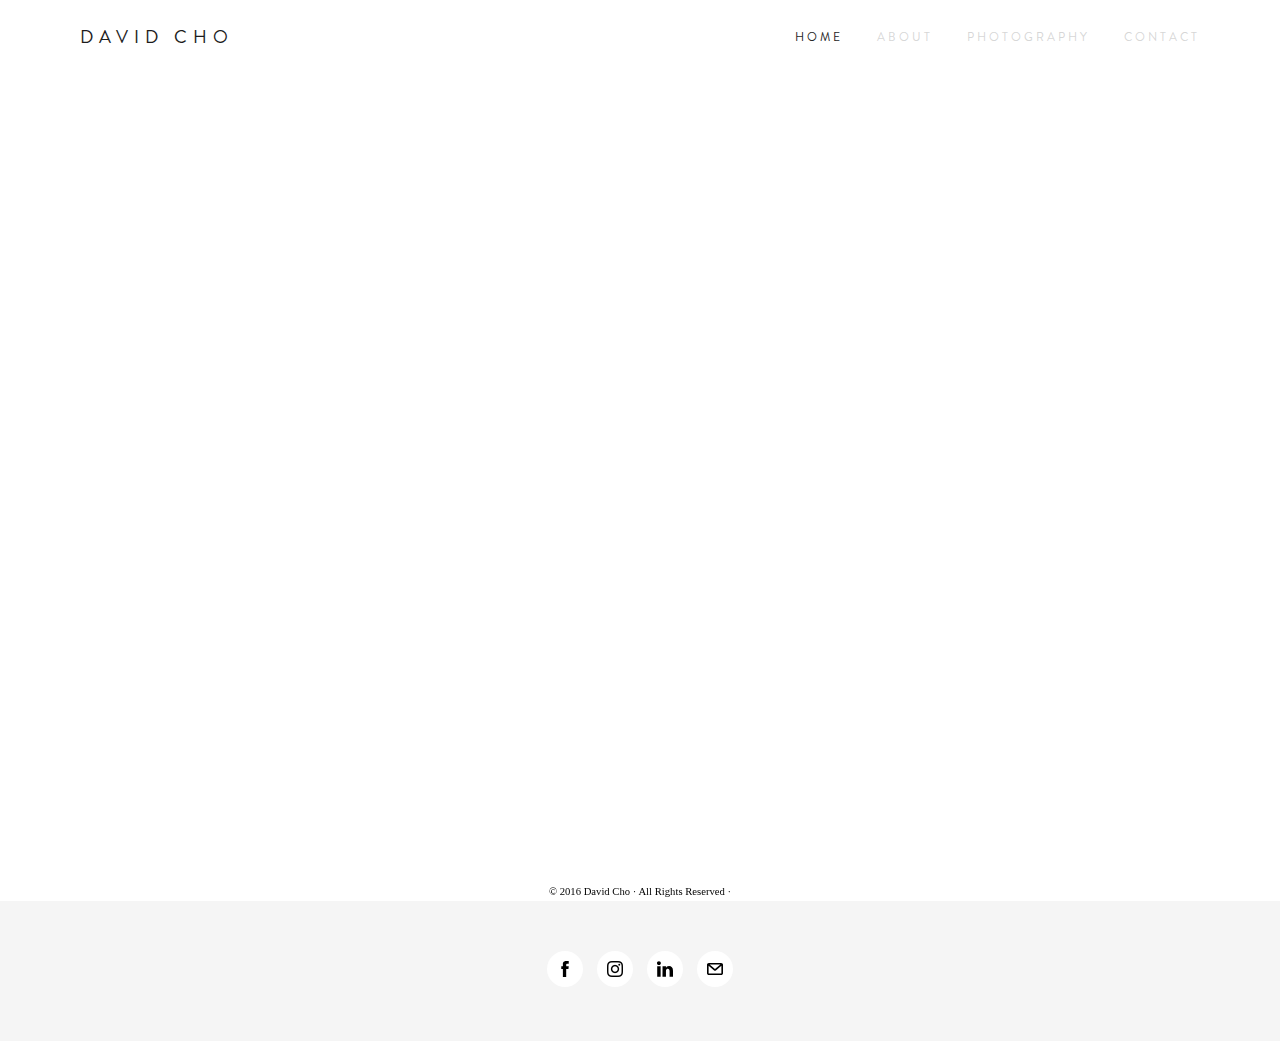
==== index.html @ be9bb93d "Use / everywhere for home" ====
<!DOCTYPE html>
<html>
<head>
    <title>DAVID CHO</title>
    <meta name="viewport" content="width=device-width,initial-scale=1">
    <link href='css/nav.css' rel='stylesheet' type='text/css' media="screen">
    <link href='css/footer.css' rel='stylesheet' type='text/css' media="screen">
    <link href='css/base.css' rel='stylesheet' type='text/css' media="screen">
    <link href='css/home.css' rel='stylesheet' type='text/css' media="screen">

    <link rel="icon" href="images/favicon.ico">
    <script type="text/javascript" src="js/jquery-3.1.1.min.js"></script>
</head>
<body class="has-nav" style="margin: 0">
    <!-- MOBILE NAVIGATION -->
    <div id="mobileNav">
        <nav class="main-nav">
            <div class="nav-wrapper">
                <ul class="cf">
                    <li class="index-collection active-link folder">
                        <a href="/"><span>Home</span></a>
                    </li>
                    <li class="index-collection folder">
                        <a href="about.html"><span>About</span></a>
                    </li>
                    <li class="mobile-folders-collection folder">
                        <!--FOLDER-->
                        <div class="folder-parent">
                            <a aria-haspopup="true"><span>Photography</span></a>
                            <div class="folder-child-wrapper">
                                <ul class="folder-child">
                                    <li class="">
                                        <a href="/portrait-intro/">
                                        <span>Portrait</span>
                                        </a>
                                    </li>
                                    <li class="">
                                        <a href="/landscape-1/">
                                        <span>Landscape</span>
                                        </a>
                                    </li>
                                </ul>
                            </div>
                        </div>
                    </li>
                    <li class="page-collection">
                        <a href="/contact/"><span>Contact</span></a>
                    </li>
                </ul>
            </div>
        </nav>
    </div>

    <!-- SITE WRAPPER -->
    <div class="site-wrapper" id="site-wrapper">
        <div class="site-inner-wrapper">
            <!-- HEADER -->
            <header id="header" class="sqs-announcement-bar-dropzone">
                <div class="title-nav-wrapper">
                    <h1 class="site-title">
                        <a href="/" id="top">
                            DAVID CHO
                        </a>
                    </h1>
                    <a class="icon-menu" id="mobileMenu"></a>
                    <!--DESKTOP NAVIGATION-->
                    <div id="desktopNav">
                        <nav class="main-nav">
                            <div class="nav-wrapper">
                                <ul class="cf">
                                    <li class="index-collection active-link folder">
                                        <a href="/"><span>Home</span></a>
                                    </li>
                                    <li class="index-collection folder">
                                        <a href="about.html"><span>About</span></a>
                                    </li>
                                    <li class="desktop-folders-collection folder">
                                        <!--FOLDER-->
                                        <div class="folder-parent">
                                            <a aria-haspopup="true"><span>Photography</span></a>
                                            <div class="folder-child-wrapper">
                                                <ul class="folder-child">
                                                    <li class="">
                                                        <a href="/portrait-intro/">
                                                        <span>Portrait</span>
                                                        </a>
                                                    </li>
                                                    <li class="">
                                                        <a href="/landscape-1/">
                                                        <span>Landscape</span>
                                                        </a>
                                                    </li>
                                                </ul>
                                            </div>
                                        </div>
                                    </li>
                                    <li class="page-collection">
                                        <a href="/contact/"><span>Contact</span></a>
                                    </li>
                                </ul>
                            </div>
                        </nav>
                    </div>
                </div>
            </header>
            <!-- CONTENT INJECTION HERE -->
            <section>
                <div class="fluid-image-resize" style="background-image: url('images/home.png')"></div>
            </section>
            <!-- FOOTER HERE -->
            <footer id="footer">
                <div class="footer-wrapper">
                    <div class="nav-div">
                        <nav class="icon-list">
                            <a href="https://facebook.com/itzdcho" target="_blank" class="icon-wrapper">
                                <img src="images/logos/facebook.svg" />
                            </a>
                            <a href="http://instagram.com/dcho.i.am" target="_blank" class="icon-wrapper">
                                <img src="images/logos/instagram.png" />
                            </a>
                            <a href="https://www.linkedin.com/in/davidvcho" target="_blank" class="icon-wrapper">
                                <img src="images/logos/linkedin.svg" />
                            </a>
                            <a href="mailto:davidcho420@gmail.com" target="_blank" class="icon-wrapper">
                                <img src="images/logos/mail.svg" />
                            </a>
                        </nav>
                    </div>
                </div>
            </footer>
            <div class="copyright">
                © 2016 David Cho · All Rights Reserved ·
            </div>
        </div>
    </div> 
    <script src="js/main.js"></script>
</body>
</html>
---- css/nav.css ----
@font-face {
    font-family: 'brandon';
    src: url('../fonts/Brandon_reg.otf');
}

@font-face {
    font-family: 'squarespace-ui-font';
    src: url('../fonts/squarespace-ui-font.ttf');
}

/* Header */

#header {
    background-color: #fff;
    position: relative;
    width: 100%;
    z-index: 8001;
}

#header .site-title {
    color: #1c1c1c;
    display: table-cell;
    font-family: 'brandon';
    font-size: 18px;
    font-style: normal;
    font-weight: 400;
    letter-spacing: 6px;
    line-height: 1em;
    margin: 0;
    padding: 0;
    position: relative;
    text-decoration: none;
    text-transform: uppercase;
    vertical-align: middle;
    width: 30%;
    z-index: 8002;
}

#header .site-title a {
    color: #1c1c1c;
    cursor: auto;
    text-decoration: none;
}

/* Desktop Nav */

#desktopNav {
    display: table-cell;
    text-align: right;
    vertical-align: middle;
    width: 70%;
}

#desktopNav .folder {
    box-sizing: border-box;
    cursor: pointer;
    position: relative;
}

#desktopNav .folder .folder-child-wrapper {
    background-color: #fff;
    left: 50%;
    margin-left: -100px;
    margin-top: -5px;
    position: absolute;
    z-index: 11;
}

#desktopNav .folder .folder-child-wrapper ul.folder-child {
    border-style: solid;
    border-width: 1px;
    box-sizing: border-box;
    color: #f5f5f5;
    display: none;
    font-size: 1em;
    margin: 0;
    padding: 0;
    position: relative;
    width: 200px;
}

#desktopNav .folder .folder-child-wrapper ul.folder-child li {
    border-width: 0 0 1px;
    display: inline-block;
    text-align: center;
    width: 100%;
    margin: 0;
    padding: 0;
    border-width: 0 0 1px;
    border-style: solid;
}

#desktopNav .folder .folder-child-wrapper ul.folder-child li a {
    display: inline-block;
    padding: 12px;
}

#desktopNav .folder:hover ul.folder-child {
    display: block;
}

#desktopNav .folder:hover .folder-child-wrapper {
    padding-top: 30px;
}

#desktopNav .folder:hover ul.folder-child:before {
    content: '';
    display: block;
    width: 0;
    height: 0;
    border-width: 0 0 10px;
    border-style: solid;
    border-right: solid 10px transparent !important;
    border-left: solid 10px transparent !important;
    position: absolute;
    top: -10px;
    left: 50%;
    margin-left: -10px;
}

/* Mobile Nav */

#mobileNav, #mobileMenu {
    display: none;
    visibility: hidden;
}

/* Main Nav */

.main-nav a, .main-nav a:visited {
    text-decoration: none;
}

.main-nav ul {
    text-align: right;
    line-height: 1em;
    list-style: none;
    margin: 0;
    padding: 0;
    position: relative;
    z-index: 8002;
}

.main-nav ul li {
    margin: 0 0 0 30px;
    display: inline-block;
    position: relative;
    z-index: inherit;
}

.main-nav ul li a span {
    font-family: brandon;
    font-size: 12px;
    font-style: normal;
    font-weight: 400;
    letter-spacing: 3px;
    line-height: 2em;
    text-decoration: none;
    text-transform: uppercase;
}

.main-nav ul li a, #desktopNav .folder-child-wrapper li:not(.active-link) a {
    color: rgba(196,196,196,.7);
}

.main-nav ul li.active-link a, .main-nav ul li.active-link a:visited {
    color: #1c1c1c !important;
}

.main-nav ul li a:hover, .main-nav ul li.active-link a:hover, .icon-menu:hover {
    color: rgba(196,196,196,1.0) !important;
}

.cf:before,  .cf:after {
    content: " ";
    display: table;
}

/* Title */

.title-nav-wrapper {
    box-sizing: border-box;
    display: table;
    margin: 0 auto;
    padding: 25px 80px;
    vertical-align: middle;
    width: 100%;
}

.site-title a:hover {
    color: #606060 !important;
}

/* Icon Menu */

.icon-menu {
    -moz-transition: color .14s ease;
    -o-transition: color .14s ease;
    -webkit-transition: color .14s ease;
    transition: color .14s ease;
}

.icon-menu:before {
    -webkit-font-smoothing: antialiased;
    content: "\e030";
    display: inline-block;
    font-family: 'squarespace-ui-font';
    font-size: 32px;
    font-style: normal;
    font-weight: 400;
    height: 32px;
    line-height: 32px;
    speak: none;
    text-align: center;
    vertical-align: middle;
    width: 32px;
}

@media only screen and (max-width:  768px) {
	#desktopNav {
	    display: none;
	}

	#mobileNav .main-nav .nav-wrapper {
        -moz-transition: none .2s .5s linear;
        -o-transition: none .2s .5s linear;
        -webkit-transition: none .2s .5s linear;
        background-color: #fff;
        bottom: 0;
        opacity: 0;
        overflow: scroll;
        position: fixed;
        right: 0;
        top: 0;
        transition: none .2s .5s linear;
        width: 79%;
    }

    .mobile-nav-open #mobileNav .main-nav .nav-wrapper {
        position: fixed;
        top: 0;
        bottom: 0;
        overflow: scroll;
        opacity: 1;
        -webkit-transition: none .2s linear;
        -moz-transition: none .2s linear;
        -o-transition: none .2s linear;
        transition: none .2s linear;
        z-index: 4;
    }

    .mobile-nav-open .site-wrapper {
        height: 100%;
        overflow: hidden;
        -webkit-transform: translate3d(-79%,0,0);
        -moz-transform: translate3d(-79%,0,0);
        transform: translate3d(-79%,0,0);
    }

    #mobileNav ul {
        font-family: brandon;
        font-size: 15px;
        font-style: normal;
        font-weight: 400;
        letter-spacing: 3px;
        list-style: none;
        margin: 0;
        padding: 0;
        text-decoration: none;
        text-transform: uppercase;
    }

    .mobile-nav-open #mobileNav {
        position: relative;
    }

    #mobileNav ul li {
        border-style: solid;
        border-width: 0 0 1px;
        color: #f5f5f5;
        display: block;
        line-height: 1em;
        margin: 0;
        position: relative;
        text-align: center;
        z-index: 4;
    }

    #mobileNav ul li a, #mobileNav ul li a:visited {
        color: rgba(196,196,196,.7);
        display: block;
        padding: 20px;
    }

    #mobileNav ul li.folder ul {
        display: none;
    }

    #mobileNav ul li.folder ul li {
        border-bottom-width: 0;
    }

    #mobileNav ul li.folder.dropdown-open ul {
        display: block;
    }

    #mobileNav ul li .folder-parent > a:first-child:before {
        content: '+';
        margin-right: .25em;
        font-size: 14.399999999999999px;
        width: 1em;
        display: inline-block;
    }

    #mobileNav ul li .active-link > a, #mobileNav ul li .active-link > a:visited {
        color: #1c1c1c;
    }

    #mobileNav, #mobileMenu {
        display: block;
        position: relative;
        color: rgba(196,196,196,.7);
        visibility: visible;
    }

    #mobileMenu {
        display: table-cell;
        text-align: right;
        width: 20%;
    }

    #header .site-title {
        font-size: 13px;
        width: 80%;
    }

	.title-nav-wrapper {
        padding: 20px!important;
    }
}
---- css/footer.css ----
@font-face {
    font-family: 'brandon';
    src: url('../fonts/Brandon_reg.otf');
}

@font-face {
    font-family: 'squarespace-ui-font';
    src: url('../fonts/squarespace-ui-font.ttf');
}

#footer {
    width: 100%;
    background-color: #f5f5f5;
    position: relative;
    z-index: 200;
}

.footer-wrapper {
    max-width: 960px;
    margin: 0 auto;
    padding: 50px 8%;
    color: #16161d;
}

.nav-div {
    width: 100%;
    margin-left: -17px;
    margin-right: -17px;
    width: auto !important;
    padding-top: 0;
}

.icon-list {
    text-align: center;
}

.icon-wrapper {
    background-color: #fff;
    margin: 0 5px;
    display: inline-block;
    position: relative;
    overflow: hidden;
    cursor: pointer;
    text-decoration: none;
    -webkit-transition: background-color 170ms ease-in-out;
    -moz-transition: background-color 170ms ease-in-out;
    -o-transition: background-color 170ms ease-in-out;
    transition: background-color 170ms ease-in-out;
    z-index: 0;
    border-radius: 50%;
    width: 36px;
    height: 36px;
    opacity: 1;
}

.icon-wrapper.nonhover {
    opacity: 0.3;
}

.icon-wrapper img {
    width: 16px;
    height: 16px;
    margin-top: 10px;
}

/* Copyright */

div.copyright {
    text-align: center;
    position: fixed;
    bottom: 3px;
    z-index: 999;
    width: 100%;
    font-size: 8pt;
}

/* Back to Top Button */

.back-to-top-link {
    z-index: 100;    
    display: block;
    background-color: #fff;
    width: 50px;
    height: 50px;
    -webkit-box-sizing: border-box;
    -moz-box-sizing: border-box;
    box-sizing: border-box;
    -webkit-border-radius: 50%;
    border-radius: 50%;
    position: absolute;
    left: 50%;
    margin-left: -25px;
    top: -25px;
    padding-top: 2px;
}

.back-to-top-link a {
    display: block;
    font-family: "brandon";
    font-weight: 600;
    letter-spacing: 2px;
    font-size: 12px;
    text-transform: uppercase;
    text-align: center;
    line-height: 1;
    color: #363636;
    padding-left: 2px;
    padding-top: 4px;
    text-decoration: none;
}

.back-to-top-link a .arrow {
    display: block;
    text-align: center;
    width: 16px;
    margin: 0 auto 4px;
    font-family: "brandon";
    font-weight: 600;
    letter-spacing: 2px;
    font-size: 12px;
    text-transform: uppercase;
    line-height: 1;
    color: #363636;
    padding-left: 2px;
    padding-top: 4px;
}

.back-to-top-link a .arrow:before {
    width: auto;
    height: auto;
    line-height: 1;
    font-size: 16px;
    text-align: center;
    -webkit-transform: rotate(-90deg);
    -moz-transform: rotate(-90deg);
    -ms-transform: rotate(-90deg);
    -o-transform: rotate(-90deg);
    transform: rotate(-90deg);
    cursor: pointer;
    color: #363636;
    display: block;
    margin-left: -2px;
    font-family: 'squarespace-ui-font';
    font-style: normal;
    speak: none;
    font-weight: normal;
    -webkit-font-smoothing: antialiased;
    content: "\e02d";
    text-align: center;
    display: inline-block;
    vertical-align: middle;
}

@media only screen and (max-width:  768px) {
    .footer-wrapper {
        padding: 25px;
    }
}
---- css/base.css ----
body {
    margin: 0;
    height: 100%;
}

.site-wrapper {
    background-color: #fff;
    overflow: hidden;
}

@media only screen and (max-width:  768px) {
    .site-inner-wrapper {
        position: relative;
    }

    .site-wrapper {
        -moz-transition: all .3s ease;
        -webkit-transition: all .3s ease;
        height: 99%;
        margin: 0 auto;
        padding: 0;
        position: relative;
        transition: all .3s ease;
        z-index: 3;
    }
}
---- css/home.css ----
section {
    margin-bottom: -10px;
    height: calc(100vh - 63px/* - 144px*/);
}

section #main-img {
    width: 100%;
    background-position: center;
    height: auto;
}

.fluid-image-resize {
    max-width: 5992px;
    background-size: cover;
    background-position: center;
    min-height: 625px;
}
.fluid-image-resize:after {
    content: " ";
    display: block; 
    width: 100%; 
    padding-top: 15.918%; /* slope */
    height: 452.786px; /* start height */
}
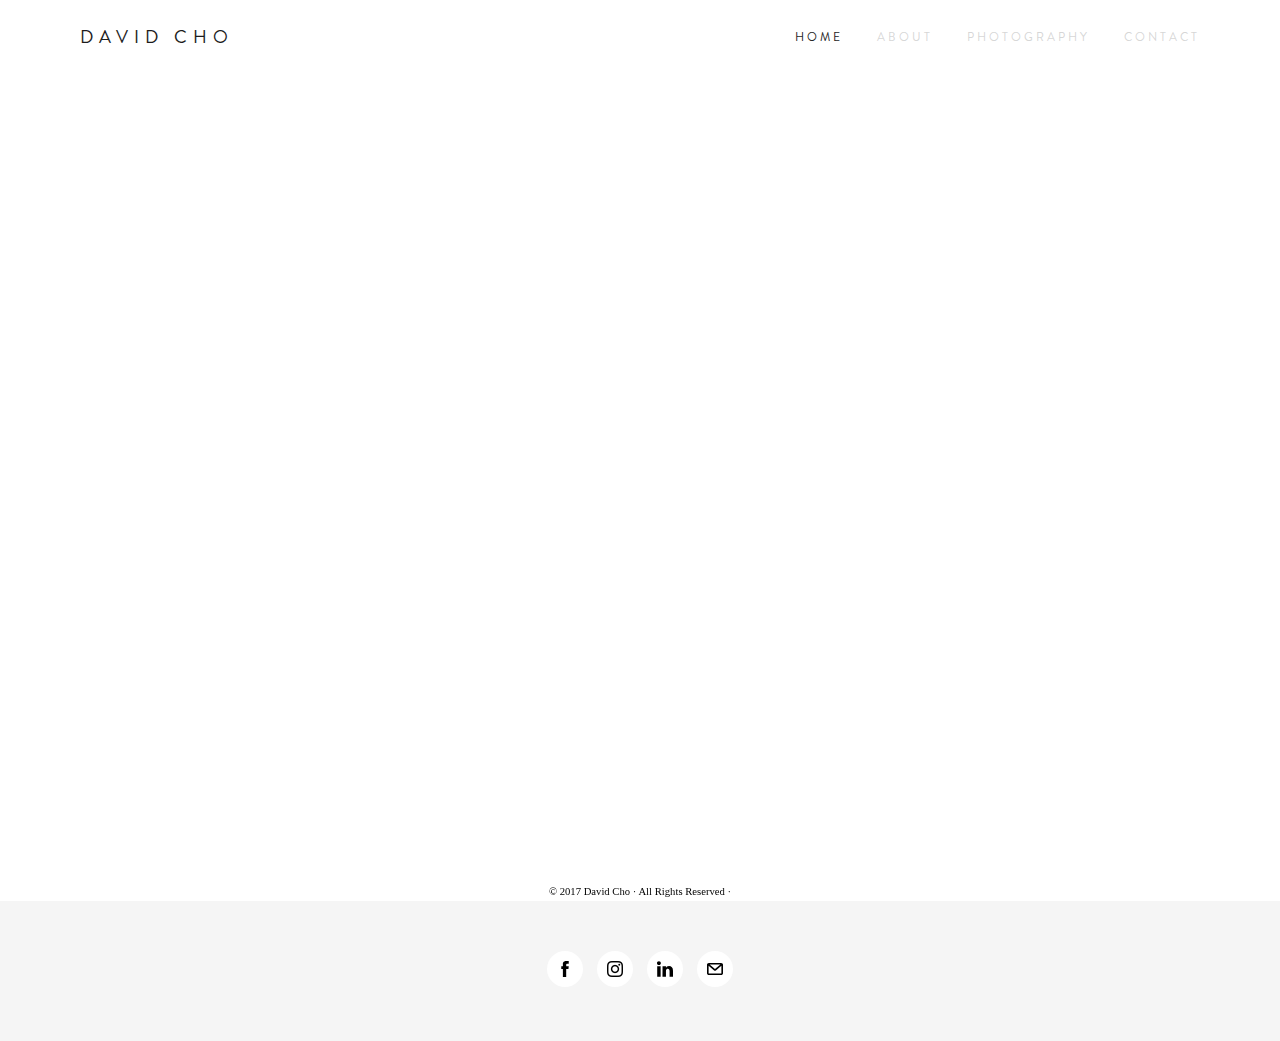
==== commit 079376b2: "Began process of injecting HTML elements via js" ====
--- a/index.html
+++ b/index.html
@@ -128,9 +128,6 @@
                     </div>
                 </div>
             </footer>
-            <div class="copyright">
-                © 2016 David Cho · All Rights Reserved ·
-            </div>
         </div>
     </div> 
     <script src="js/main.js"></script>
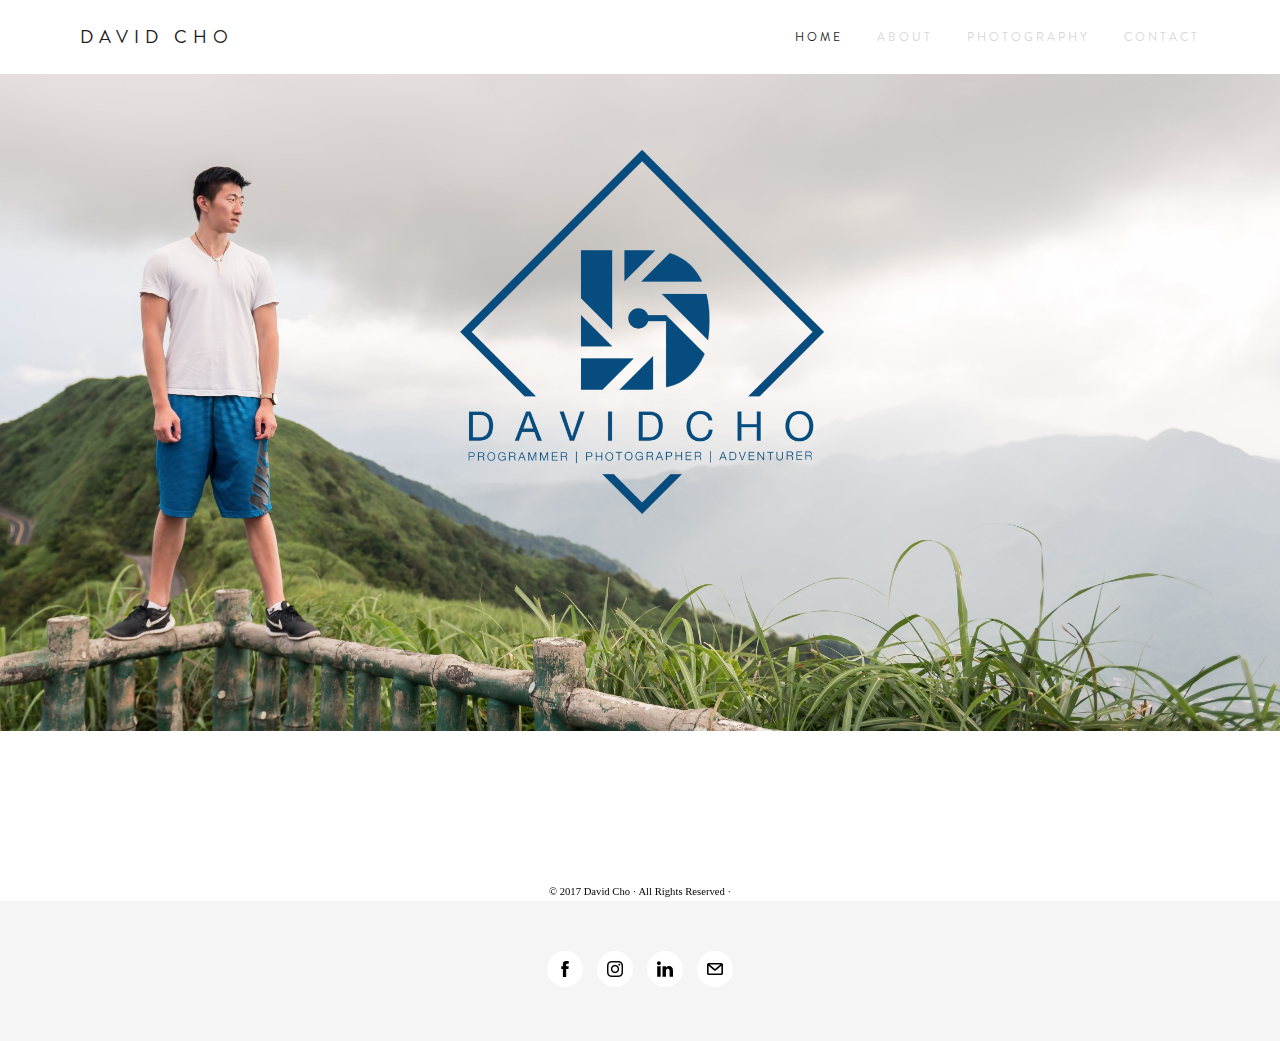
==== commit 77a5b002: "Added compressed home image" ====
--- a/index.html
+++ b/index.html
@@ -105,7 +105,7 @@
             </header>
             <!-- CONTENT INJECTION HERE -->
             <section>
-                <div class="fluid-image-resize" style="background-image: url('images/home.png')"></div>
+                <div class="fluid-image-resize" style="background-image: url('images/home-compressed.jpg')"></div>
             </section>
             <!-- FOOTER HERE -->
             <footer id="footer">
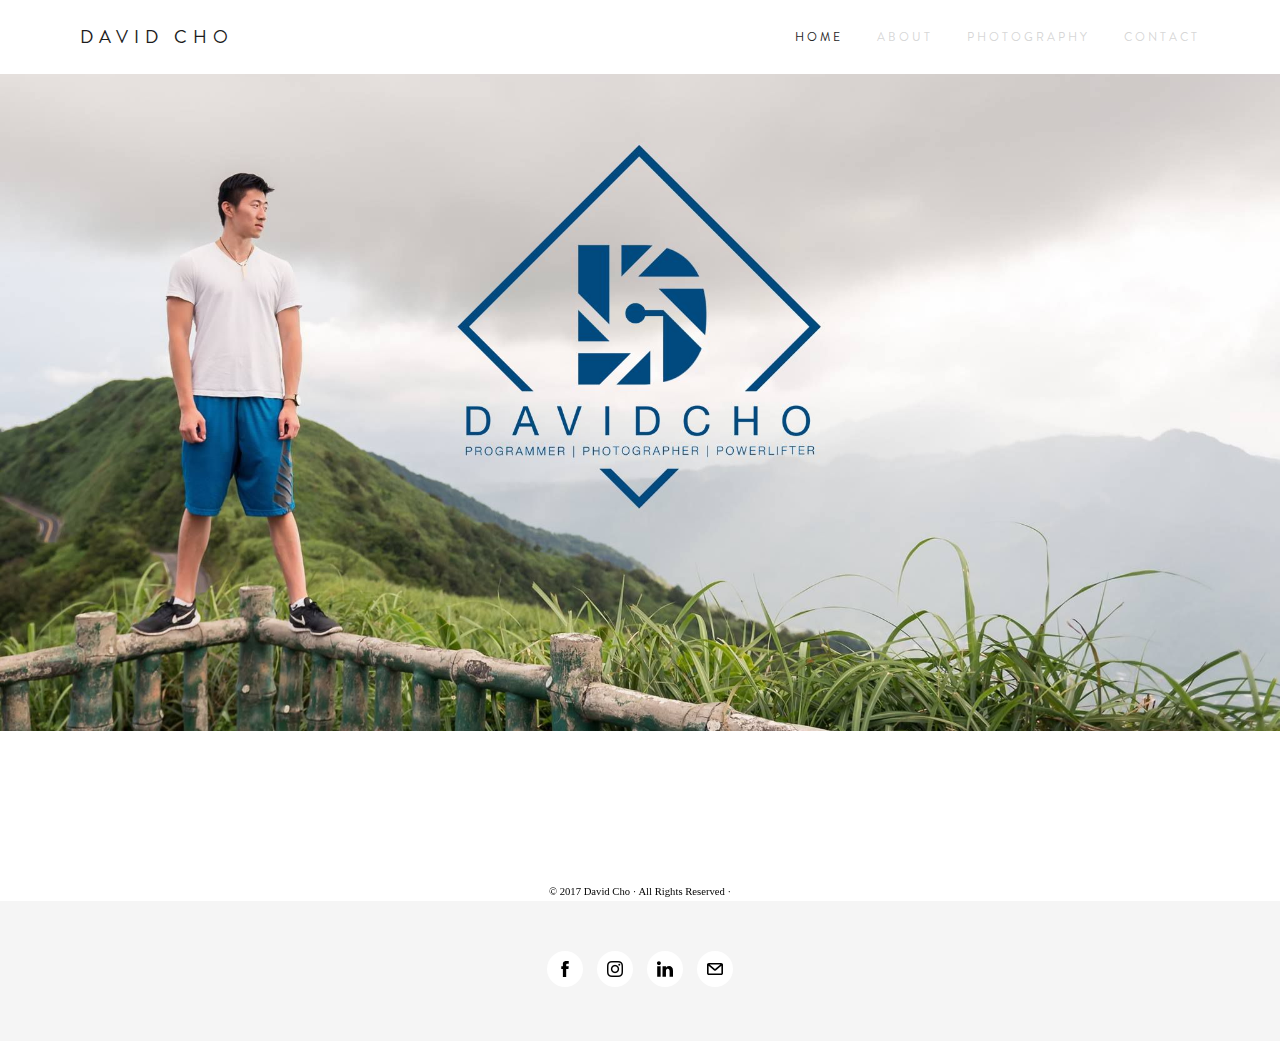
==== commit 9dee6b45: "Updated aboutme content" ====
--- a/index.html
+++ b/index.html
@@ -10,6 +10,14 @@
 
     <link rel="icon" href="images/favicon.ico">
     <script type="text/javascript" src="js/jquery-3.1.1.min.js"></script>
+    <script>
+        (function(i,s,o,g,r,a,m){i['GoogleAnalyticsObject']=r;i[r]=i[r]||function(){
+        (i[r].q=i[r].q||[]).push(arguments)},i[r].l=1*new Date();a=s.createElement(o),
+        m=s.getElementsByTagName(o)[0];a.async=1;a.src=g;m.parentNode.insertBefore(a,m)
+        })(window,document,'script','https://www.google-analytics.com/analytics.js','ga');
+        ga('create', 'UA-97316150-1', 'auto');
+        ga('send', 'pageview');
+    </script>
 </head>
 <body class="has-nav" style="margin: 0">
     <!-- MOBILE NAVIGATION -->
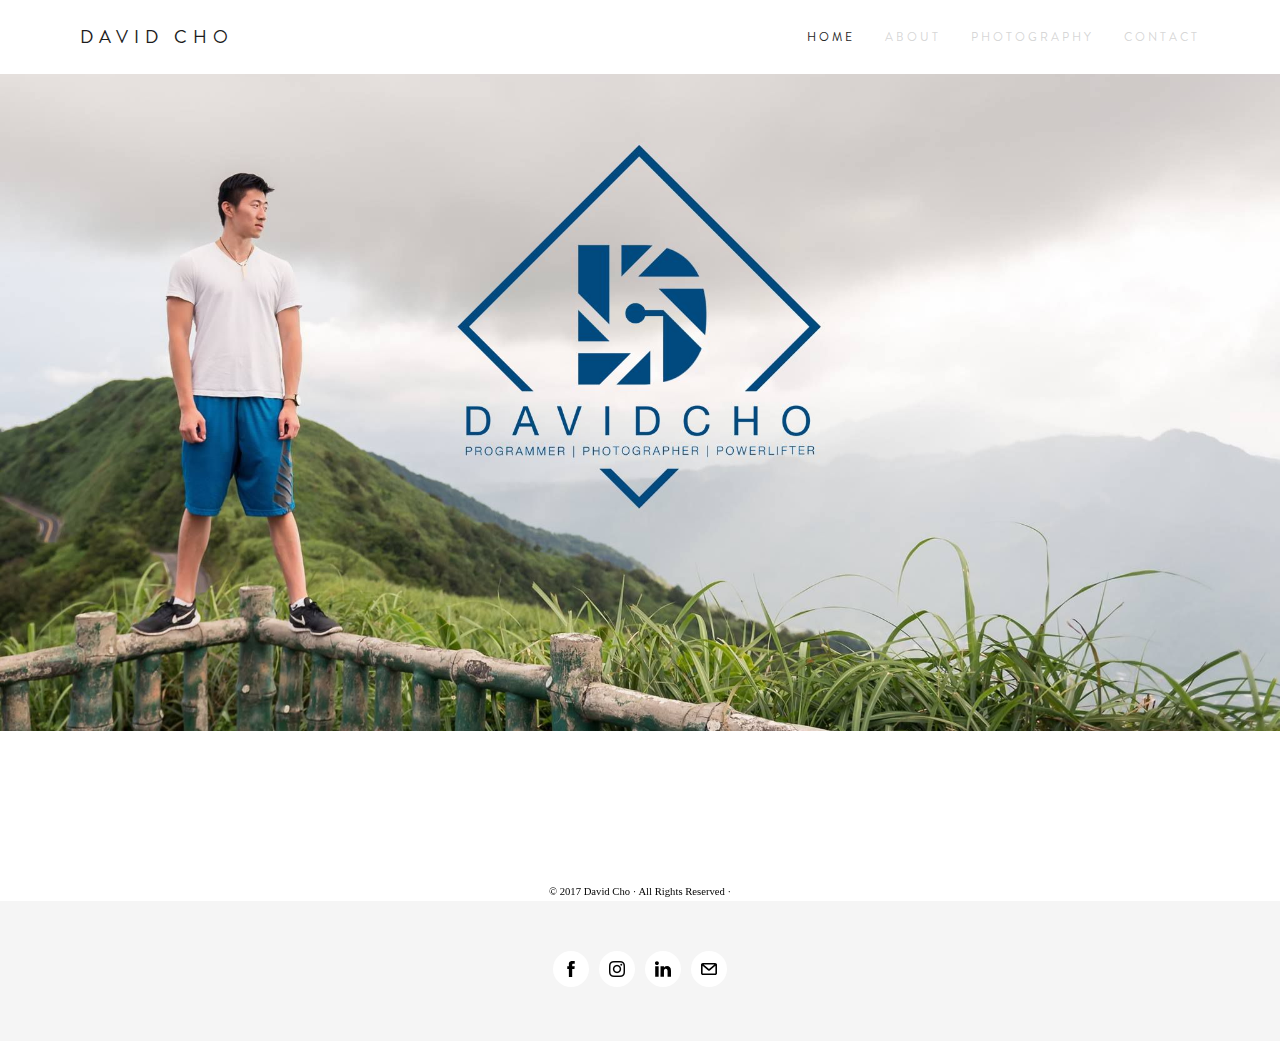
==== commit 245a507b: "Finished converting html to js" ====
--- a/index.html
+++ b/index.html
@@ -21,121 +21,16 @@
 </head>
 <body class="has-nav" style="margin: 0">
     <!-- MOBILE NAVIGATION -->
-    <div id="mobileNav">
-        <nav class="main-nav">
-            <div class="nav-wrapper">
-                <ul class="cf">
-                    <li class="index-collection active-link folder">
-                        <a href="/"><span>Home</span></a>
-                    </li>
-                    <li class="index-collection folder">
-                        <a href="about.html"><span>About</span></a>
-                    </li>
-                    <li class="mobile-folders-collection folder">
-                        <!--FOLDER-->
-                        <div class="folder-parent">
-                            <a aria-haspopup="true"><span>Photography</span></a>
-                            <div class="folder-child-wrapper">
-                                <ul class="folder-child">
-                                    <li class="">
-                                        <a href="/portrait-intro/">
-                                        <span>Portrait</span>
-                                        </a>
-                                    </li>
-                                    <li class="">
-                                        <a href="/landscape-1/">
-                                        <span>Landscape</span>
-                                        </a>
-                                    </li>
-                                </ul>
-                            </div>
-                        </div>
-                    </li>
-                    <li class="page-collection">
-                        <a href="/contact/"><span>Contact</span></a>
-                    </li>
-                </ul>
-            </div>
-        </nav>
-    </div>
-
     <!-- SITE WRAPPER -->
     <div class="site-wrapper" id="site-wrapper">
         <div class="site-inner-wrapper">
             <!-- HEADER -->
-            <header id="header" class="sqs-announcement-bar-dropzone">
-                <div class="title-nav-wrapper">
-                    <h1 class="site-title">
-                        <a href="/" id="top">
-                            DAVID CHO
-                        </a>
-                    </h1>
-                    <a class="icon-menu" id="mobileMenu"></a>
-                    <!--DESKTOP NAVIGATION-->
-                    <div id="desktopNav">
-                        <nav class="main-nav">
-                            <div class="nav-wrapper">
-                                <ul class="cf">
-                                    <li class="index-collection active-link folder">
-                                        <a href="/"><span>Home</span></a>
-                                    </li>
-                                    <li class="index-collection folder">
-                                        <a href="about.html"><span>About</span></a>
-                                    </li>
-                                    <li class="desktop-folders-collection folder">
-                                        <!--FOLDER-->
-                                        <div class="folder-parent">
-                                            <a aria-haspopup="true"><span>Photography</span></a>
-                                            <div class="folder-child-wrapper">
-                                                <ul class="folder-child">
-                                                    <li class="">
-                                                        <a href="/portrait-intro/">
-                                                        <span>Portrait</span>
-                                                        </a>
-                                                    </li>
-                                                    <li class="">
-                                                        <a href="/landscape-1/">
-                                                        <span>Landscape</span>
-                                                        </a>
-                                                    </li>
-                                                </ul>
-                                            </div>
-                                        </div>
-                                    </li>
-                                    <li class="page-collection">
-                                        <a href="/contact/"><span>Contact</span></a>
-                                    </li>
-                                </ul>
-                            </div>
-                        </nav>
-                    </div>
-                </div>
-            </header>
             <!-- CONTENT INJECTION HERE -->
             <section>
-                <div class="fluid-image-resize" style="background-image: url('images/home-compressed.jpg')"></div>
+                <div class="fluid-image-resize" style="background-image: url('images/home.jpg')"></div>
             </section>
-            <!-- FOOTER HERE -->
-            <footer id="footer">
-                <div class="footer-wrapper">
-                    <div class="nav-div">
-                        <nav class="icon-list">
-                            <a href="https://facebook.com/itzdcho" target="_blank" class="icon-wrapper">
-                                <img src="images/logos/facebook.svg" />
-                            </a>
-                            <a href="http://instagram.com/dcho.i.am" target="_blank" class="icon-wrapper">
-                                <img src="images/logos/instagram.png" />
-                            </a>
-                            <a href="https://www.linkedin.com/in/davidvcho" target="_blank" class="icon-wrapper">
-                                <img src="images/logos/linkedin.svg" />
-                            </a>
-                            <a href="mailto:davidcho420@gmail.com" target="_blank" class="icon-wrapper">
-                                <img src="images/logos/mail.svg" />
-                            </a>
-                        </nav>
-                    </div>
-                </div>
-            </footer>
+            <!-- FOOTER -->
+            <!-- COPYRIGHT -->
         </div>
     </div> 
     <script src="js/main.js"></script>
--- a/css/nav.css
+++ b/css/nav.css
@@ -10,14 +10,14 @@
 
 /* Header */
 
-#header {
+.header {
     background-color: #fff;
     position: relative;
     width: 100%;
     z-index: 8001;
 }
 
-#header .site-title {
+.header .site-title {
     color: #1c1c1c;
     display: table-cell;
     font-family: 'brandon';
@@ -36,7 +36,7 @@
     z-index: 8002;
 }
 
-#header .site-title a {
+.header .site-title a {
     color: #1c1c1c;
     cursor: auto;
     text-decoration: none;
@@ -44,20 +44,20 @@
 
 /* Desktop Nav */
 
-#desktopNav {
+.desktopNav {
     display: table-cell;
     text-align: right;
     vertical-align: middle;
     width: 70%;
 }
 
-#desktopNav .folder {
+.desktopNav .folder {
     box-sizing: border-box;
     cursor: pointer;
     position: relative;
 }
 
-#desktopNav .folder .folder-child-wrapper {
+.desktopNav .folder .folder-child-wrapper {
     background-color: #fff;
     left: 50%;
     margin-left: -100px;
@@ -66,7 +66,7 @@
     z-index: 11;
 }
 
-#desktopNav .folder .folder-child-wrapper ul.folder-child {
+.desktopNav .folder .folder-child-wrapper ul.folder-child {
     border-style: solid;
     border-width: 1px;
     box-sizing: border-box;
@@ -79,7 +79,7 @@
     width: 200px;
 }
 
-#desktopNav .folder .folder-child-wrapper ul.folder-child li {
+.desktopNav .folder .folder-child-wrapper ul.folder-child li {
     border-width: 0 0 1px;
     display: inline-block;
     text-align: center;
@@ -90,20 +90,20 @@
     border-style: solid;
 }
 
-#desktopNav .folder .folder-child-wrapper ul.folder-child li a {
+.desktopNav .folder .folder-child-wrapper ul.folder-child li a {
     display: inline-block;
     padding: 12px;
 }
 
-#desktopNav .folder:hover ul.folder-child {
+.desktopNav .folder:hover ul.folder-child {
     display: block;
 }
 
-#desktopNav .folder:hover .folder-child-wrapper {
+.desktopNav .folder:hover .folder-child-wrapper {
     padding-top: 30px;
 }
 
-#desktopNav .folder:hover ul.folder-child:before {
+.desktopNav .folder:hover ul.folder-child:before {
     content: '';
     display: block;
     width: 0;
@@ -120,7 +120,7 @@
 
 /* Mobile Nav */
 
-#mobileNav, #mobileMenu {
+.mobileNav, #mobileMenu {
     display: none;
     visibility: hidden;
 }
@@ -159,7 +159,7 @@
     text-transform: uppercase;
 }
 
-.main-nav ul li a, #desktopNav .folder-child-wrapper li:not(.active-link) a {
+.main-nav ul li a, .desktopNav .folder-child-wrapper li:not(.active-link) a {
     color: rgba(196,196,196,.7);
 }
 
@@ -217,11 +217,11 @@
 }
 
 @media only screen and (max-width:  768px) {
-	#desktopNav {
+	.desktopNav {
 	    display: none;
 	}
 
-	#mobileNav .main-nav .nav-wrapper {
+	.mobileNav .main-nav .nav-wrapper {
         -moz-transition: none .2s .5s linear;
         -o-transition: none .2s .5s linear;
         -webkit-transition: none .2s .5s linear;
@@ -236,7 +236,7 @@
         width: 79%;
     }
 
-    .mobile-nav-open #mobileNav .main-nav .nav-wrapper {
+    .mobile-nav-open .mobileNav .main-nav .nav-wrapper {
         position: fixed;
         top: 0;
         bottom: 0;
@@ -257,7 +257,7 @@
         transform: translate3d(-79%,0,0);
     }
 
-    #mobileNav ul {
+    .mobileNav ul {
         font-family: brandon;
         font-size: 15px;
         font-style: normal;
@@ -270,11 +270,11 @@
         text-transform: uppercase;
     }
 
-    .mobile-nav-open #mobileNav {
+    .mobile-nav-open .mobileNav {
         position: relative;
     }
 
-    #mobileNav ul li {
+    .mobileNav ul li {
         border-style: solid;
         border-width: 0 0 1px;
         color: #f5f5f5;
@@ -286,25 +286,25 @@
         z-index: 4;
     }
 
-    #mobileNav ul li a, #mobileNav ul li a:visited {
+    .mobileNav ul li a, .mobileNav ul li a:visited {
         color: rgba(196,196,196,.7);
         display: block;
         padding: 20px;
     }
 
-    #mobileNav ul li.folder ul {
+    .mobileNav ul li.folder ul {
         display: none;
     }
 
-    #mobileNav ul li.folder ul li {
+    .mobileNav ul li.folder ul li {
         border-bottom-width: 0;
     }
 
-    #mobileNav ul li.folder.dropdown-open ul {
+    .mobileNav ul li.folder.dropdown-open ul {
         display: block;
     }
 
-    #mobileNav ul li .folder-parent > a:first-child:before {
+    .mobileNav ul li .folder-parent > a:first-child:before {
         content: '+';
         margin-right: .25em;
         font-size: 14.399999999999999px;
@@ -312,11 +312,11 @@
         display: inline-block;
     }
 
-    #mobileNav ul li .active-link > a, #mobileNav ul li .active-link > a:visited {
+    .mobileNav ul li .active-link > a, .mobileNav ul li .active-link > a:visited {
         color: #1c1c1c;
     }
 
-    #mobileNav, #mobileMenu {
+    .mobileNav, #mobileMenu {
         display: block;
         position: relative;
         color: rgba(196,196,196,.7);
@@ -329,7 +329,7 @@
         width: 20%;
     }
 
-    #header .site-title {
+    .header .site-title {
         font-size: 13px;
         width: 80%;
     }
--- a/css/footer.css
+++ b/css/footer.css
@@ -8,7 +8,7 @@
     src: url('../fonts/squarespace-ui-font.ttf');
 }
 
-#footer {
+.footer {
     width: 100%;
     background-color: #f5f5f5;
     position: relative;
